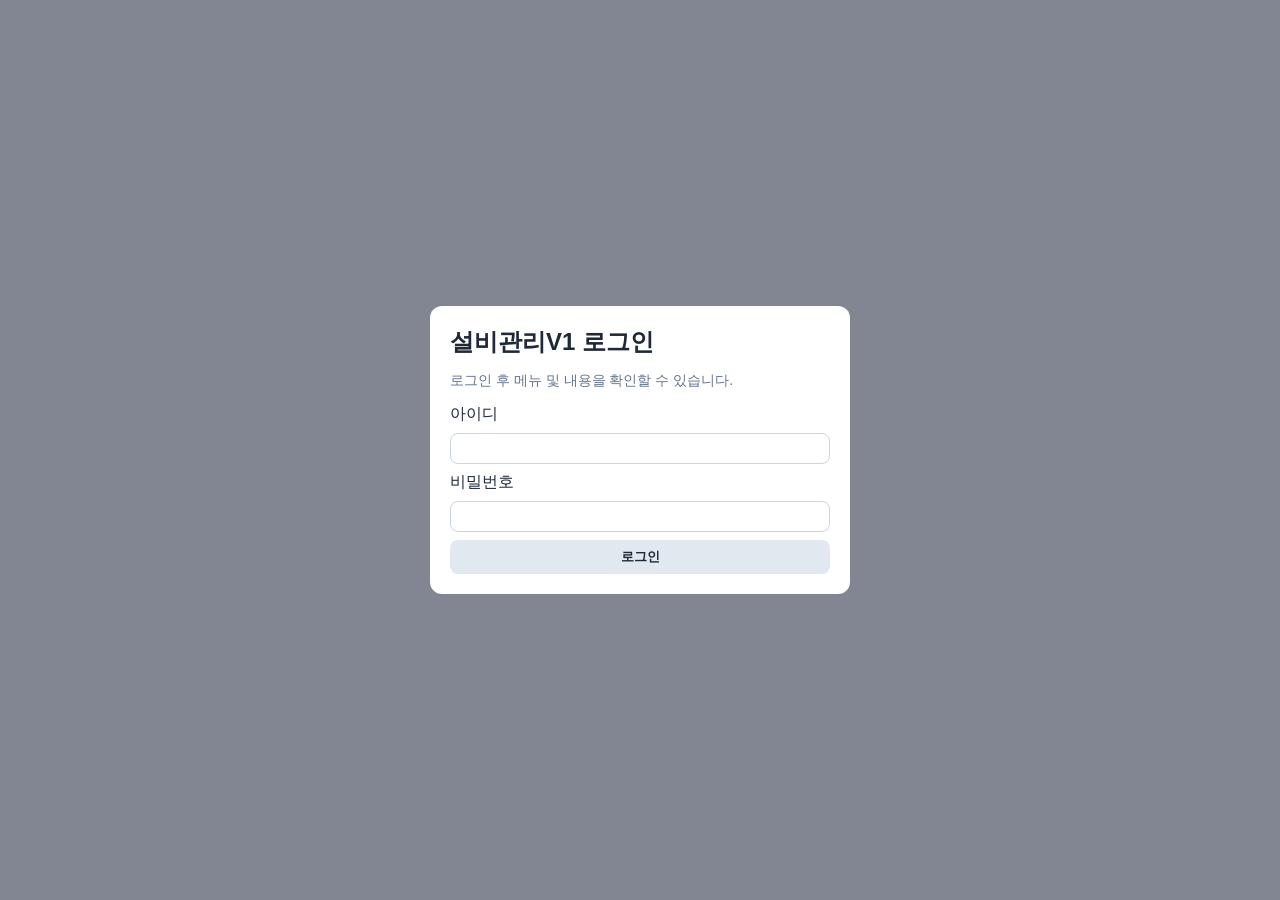
==== index.html @ 11098a84 "Add initial HTML structure for 설비관리V1" ====
<!DOCTYPE html>
<html lang="ko">
  <head>
    <meta charset="UTF-8" />
    <meta name="viewport" content="width=device-width, initial-scale=1.0" />
    <title>설비관리V1(기계1파트)</title>
    <link rel="stylesheet" href="styles.css" />
  </head>
  <body>
    <!-- 로그인 오버레이 -->
    <div id="login-overlay" class="overlay">
      <div class="login-card">
        <h2>설비관리V1 로그인</h2>
        <p class="muted">로그인 후 메뉴 및 내용을 확인할 수 있습니다.</p>
        <form id="login-form">
          <label for="login-id">아이디</label>
          <input id="login-id" type="text" required />

          <label for="login-pw">비밀번호</label>
          <input id="login-pw" type="password" required />

          <button type="submit">로그인</button>
        </form>
      </div>
    </div>

    <!-- 앱 본문 -->
    <div id="app" class="app hidden">
      <header class="header">
        <h1>설비관리V1(기계1파트)</h1>
        <button id="logout-btn" class="ghost-btn">로그아웃</button>
      </header>

      <!-- GNB -->
      <nav class="gnb">
        <button class="gnb-btn active" data-main="home">HOME</button>
        <button class="gnb-btn" data-main="lubrication">급유급지관리</button>
      </nav>

      <!-- LNB -->
      <nav id="lnb" class="lnb hidden">
        <button class="lnb-btn active" data-sub="예비소성로">예비소성로</button>
        <button class="lnb-btn" data-sub="본소성">본소성</button>
        <button class="lnb-btn" data-sub="열처리">열처리</button>
        <button class="lnb-btn" data-sub="혼합설비">혼합설비</button>
        <button class="lnb-btn" data-sub="필터프레스">필터프레스</button>
        <button class="lnb-btn" data-sub="진공건조기">진공건조기</button>
        <button class="lnb-btn" data-sub="냉각기">냉각기</button>
        <button class="lnb-btn" data-sub="관리메뉴">관리메뉴</button>
      </nav>

      <main>
        <section id="home-section"></section>
        <section id="process-section" class="hidden"></section>
        <section id="management-section" class="hidden"></section>
      </main>
    </div>

    <script src="app.js"></script>
  </body>
</html>
---- styles.css ----
* {
  box-sizing: border-box;
}

body {
  margin: 0;
  font-family: "Segoe UI", "Malgun Gothic", sans-serif;
  background: #f5f7fb;
  color: #1f2937;
}

.hidden {
  display: none !important;
}

.header {
  display: flex;
  justify-content: space-between;
  align-items: center;
  padding: 16px 24px;
  background: #1f3a8a;
  color: #fff;
}

.header h1 {
  margin: 0;
  font-size: 22px;
}

.ghost-btn {
  border: 1px solid #cbd5e1;
  background: #fff;
  color: #1f2937;
  padding: 8px 12px;
  border-radius: 8px;
  cursor: pointer;
}

.gnb, .lnb {
  display: flex;
  gap: 8px;
  padding: 10px 16px;
  border-bottom: 1px solid #dbe2ea;
  background: #fff;
  flex-wrap: wrap;
}

.gnb-btn, .lnb-btn, button[type="submit"], .action-btn {
  border: none;
  background: #e2e8f0;
  color: #1f2937;
  padding: 8px 12px;
  border-radius: 8px;
  cursor: pointer;
  font-weight: 600;
}

.gnb-btn.active, .lnb-btn.active {
  background: #2563eb;
  color: #fff;
}

main {
  padding: 16px;
}

.card-grid {
  display: grid;
  grid-template-columns: repeat(auto-fill, minmax(260px, 1fr));
  gap: 12px;
  margin-bottom: 16px;
}

.card {
  background: #fff;
  border: 1px solid #dbe2ea;
  border-radius: 12px;
  padding: 16px;
}

.card h3 {
  margin: 0 0 8px;
  font-size: 15px;
  color: #334155;
}

.metric {
  font-size: 28px;
  font-weight: 700;
  color: #111827;
}

.list-box ul {
  margin: 0;
  padding-left: 20px;
}

.section-title {
  margin: 6px 0 12px;
  font-size: 18px;
}

.table-wrap {
  overflow-x: auto;
  background: #fff;
  border: 1px solid #dbe2ea;
  border-radius: 12px;
}

table {
  width: 100%;
  border-collapse: collapse;
  min-width: 1100px;
}

th, td {
  border-bottom: 1px solid #eef2f7;
  padding: 8px;
  text-align: left;
  vertical-align: top;
}

th {
  background: #f8fafc;
  white-space: nowrap;
}

input, select, textarea {
  width: 100%;
  border: 1px solid #cbd5e1;
  border-radius: 8px;
  padding: 7px 8px;
  background: #fff;
}

textarea {
  resize: vertical;
  min-height: 36px;
}

.form-grid {
  display: grid;
  grid-template-columns: repeat(7, minmax(130px, 1fr));
  gap: 8px;
  align-items: end;
  margin-bottom: 12px;
}

.form-grid .full {
  grid-column: span 2;
}

.inline-actions {
  display: flex;
  gap: 6px;
}

.small-btn {
  padding: 6px 8px;
  font-size: 12px;
}

.filter-row input {
  min-width: 110px;
}

.overlay {
  position: fixed;
  inset: 0;
  background: rgba(15, 23, 42, 0.5);
  display: grid;
  place-items: center;
  z-index: 999;
}

.login-card {
  width: min(420px, 92vw);
  background: #fff;
  border-radius: 12px;
  padding: 20px;
}

.login-card h2 {
  margin: 0 0 8px;
}

.muted {
  color: #64748b;
  font-size: 14px;
}

.login-card form {
  display: grid;
  gap: 8px;
  margin-top: 12px;
}

.round-cell {
  min-width: 190px;
}
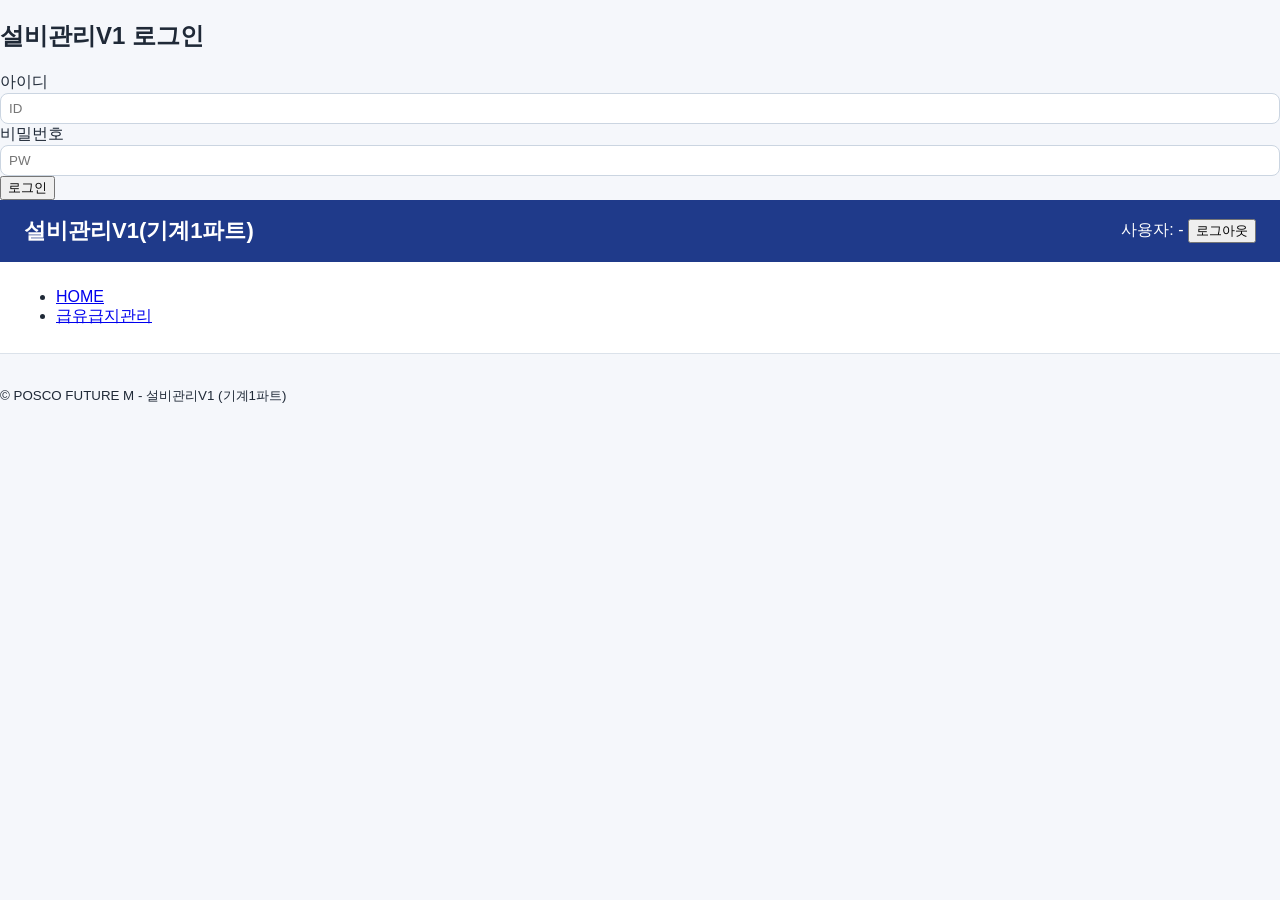
==== commit 16f1fd04: "Update index.html" ====
--- a/index.html
+++ b/index.html
@@ -1,61 +1,72 @@
 <!DOCTYPE html>
 <html lang="ko">
-  <head>
-    <meta charset="UTF-8" />
-    <meta name="viewport" content="width=device-width, initial-scale=1.0" />
-    <title>설비관리V1(기계1파트)</title>
-    <link rel="stylesheet" href="styles.css" />
-  </head>
-  <body>
-    <!-- 로그인 오버레이 -->
-    <div id="login-overlay" class="overlay">
-      <div class="login-card">
-        <h2>설비관리V1 로그인</h2>
-        <p class="muted">로그인 후 메뉴 및 내용을 확인할 수 있습니다.</p>
-        <form id="login-form">
-          <label for="login-id">아이디</label>
-          <input id="login-id" type="text" required />
+<head>
+  <meta charset="UTF-8" />
+  <meta name="viewport" content="width=device-width, initial-scale=1.0" />
+  <title>설비관리V1(기계1파트)</title>
+  <link rel="stylesheet" href="styles.css" />
+</head>
+<body>
 
-          <label for="login-pw">비밀번호</label>
-          <input id="login-pw" type="password" required />
+  <!-- 로그인 모달 -->
+  <div id="loginModal" class="modal-overlay">
+    <div class="modal login-box">
+      <h2>설비관리V1 로그인</h2>
+      <div class="form-row">
+        <label for="loginId">아이디</label>
+        <input type="text" id="loginId" placeholder="ID" autocomplete="off"/>
+      </div>
+      <div class="form-row">
+        <label for="loginPw">비밀번호</label>
+        <input type="password" id="loginPw" placeholder="PW" autocomplete="off"/>
+      </div>
+      <button id="btnLogin" class="btn btn-primary btn-block">로그인</button>
+    </div>
+  </div>
 
-          <button type="submit">로그인</button>
-        </form>
+  <!-- 메인 앱 (로그인 후 표시) -->
+  <div id="app" class="app-hidden">
+    <!-- 헤더 -->
+    <header class="header">
+      <h1 class="title">설비관리V1(기계1파트)</h1>
+      <div class="header-right">
+        <span id="userInfo">사용자: -</span>
+        <button id="btnLogout" class="btn btn-ghost">로그아웃</button>
       </div>
-    </div>
+    </header>
 
-    <!-- 앱 본문 -->
-    <div id="app" class="app hidden">
-      <header class="header">
-        <h1>설비관리V1(기계1파트)</h1>
-        <button id="logout-btn" class="ghost-btn">로그아웃</button>
-      </header>
+    <!-- GNB (1차 주메뉴) -->
+    <nav class="gnb">
+      <ul>
+        <li><a href="#" data-menu="home" class="gnb-item active">HOME</a></li>
+        <li><a href="#" data-menu="lubrication" class="gnb-item">급유급지관리</a></li>
+      </ul>
+    </nav>
 
-      <!-- GNB -->
-      <nav class="gnb">
-        <button class="gnb-btn active" data-main="home">HOME</button>
-        <button class="gnb-btn" data-main="lubrication">급유급지관리</button>
-      </nav>
+    <!-- LNB (2차 보조메뉴) -->
+    <nav id="lnb" class="lnb hidden">
+      <ul>
+        <li><a href="#" data-sub="예비소성로" class="lnb-item active">예비소성로</a></li>
+        <li><a href="#" data-sub="본소성" class="lnb-item">본소성</a></li>
+        <li><a href="#" data-sub="열처리" class="lnb-item">열처리</a></li>
+        <li><a href="#" data-sub="혼합설비" class="lnb-item">혼합설비</a></li>
+        <li><a href="#" data-sub="필터프레스" class="lnb-item">필터프레스</a></li>
+        <li><a href="#" data-sub="진공건조기" class="lnb-item">진공건조기</a></li>
+        <li><a href="#" data-sub="냉각기" class="lnb-item">냉각기</a></li>
+        <li><a href="#" data-sub="관리메뉴" class="lnb-item lnb-admin">관리메뉴</a></li>
+      </ul>
+    </nav>
 
-      <!-- LNB -->
-      <nav id="lnb" class="lnb hidden">
-        <button class="lnb-btn active" data-sub="예비소성로">예비소성로</button>
-        <button class="lnb-btn" data-sub="본소성">본소성</button>
-        <button class="lnb-btn" data-sub="열처리">열처리</button>
-        <button class="lnb-btn" data-sub="혼합설비">혼합설비</button>
-        <button class="lnb-btn" data-sub="필터프레스">필터프레스</button>
-        <button class="lnb-btn" data-sub="진공건조기">진공건조기</button>
-        <button class="lnb-btn" data-sub="냉각기">냉각기</button>
-        <button class="lnb-btn" data-sub="관리메뉴">관리메뉴</button>
-      </nav>
+    <!-- 콘텐츠 영역 -->
+    <main id="content" class="content">
+      <!-- 페이지 콘텐츠가 동적으로 렌더링됨 -->
+    </main>
 
-      <main>
-        <section id="home-section"></section>
-        <section id="process-section" class="hidden"></section>
-        <section id="management-section" class="hidden"></section>
-      </main>
-    </div>
+    <footer class="footer">
+      <small>© POSCO FUTURE M - 설비관리V1 (기계1파트)</small>
+    </footer>
+  </div>
 
-    <script src="app.js"></script>
-  </body>
+  <script src="app.js"></script>
+</body>
 </html>
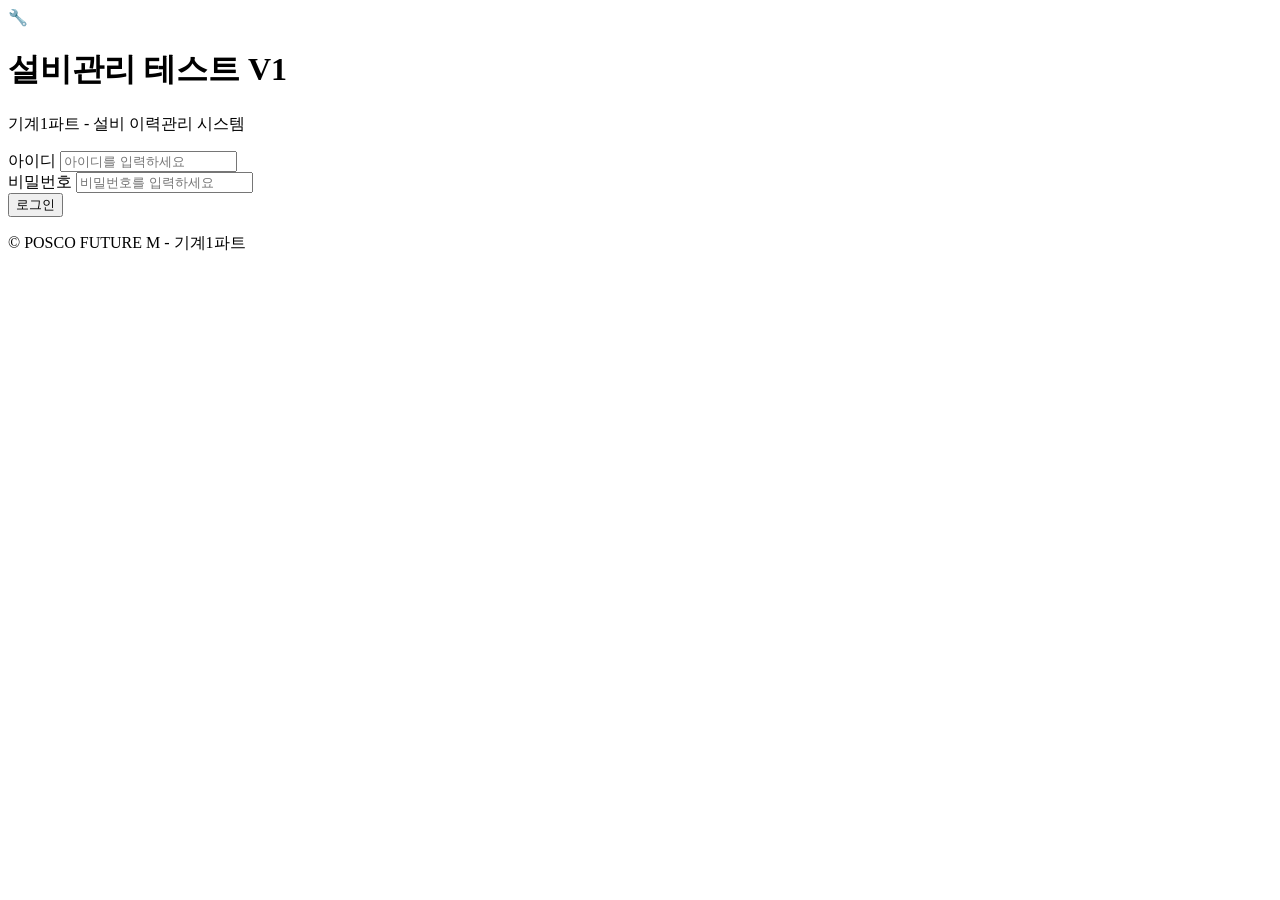
==== commit e8b2e500: "Update index.html" ====
--- a/index.html
+++ b/index.html
@@ -1,72 +1,30 @@
 <!DOCTYPE html>
 <html lang="ko">
 <head>
-  <meta charset="UTF-8" />
-  <meta name="viewport" content="width=device-width, initial-scale=1.0" />
-  <title>설비관리V1(기계1파트)</title>
-  <link rel="stylesheet" href="styles.css" />
+    <meta charset="UTF-8">
+    <meta name="viewport" content="width=device-width, initial-scale=1.0">
+    <title>설비관리 테스트V1 (기계1파트) - 로그인</title>
+    <link rel="stylesheet" href="css/style.css">
 </head>
-<body>
-
-  <!-- 로그인 모달 -->
-  <div id="loginModal" class="modal-overlay">
-    <div class="modal login-box">
-      <h2>설비관리V1 로그인</h2>
-      <div class="form-row">
-        <label for="loginId">아이디</label>
-        <input type="text" id="loginId" placeholder="ID" autocomplete="off"/>
-      </div>
-      <div class="form-row">
-        <label for="loginPw">비밀번호</label>
-        <input type="password" id="loginPw" placeholder="PW" autocomplete="off"/>
-      </div>
-      <button id="btnLogin" class="btn btn-primary btn-block">로그인</button>
+<body class="login-body">
+    <div class="login-container">
+        <div class="logo">🔧</div>
+        <h1>설비관리 테스트 V1</h1>
+        <p class="subtitle">기계1파트 - 설비 이력관리 시스템</p>
+        
+        <form id="loginForm">
+            <div class="input-group">
+                <label for="username">아이디</label>
+                <input type="text" id="username" placeholder="아이디를 입력하세요" required>
+            </div>
+            <div class="input-group">
+                <label for="password">비밀번호</label>
+                <input type="password" id="password" placeholder="비밀번호를 입력하세요" required>
+            </div>
+            <button type="submit" class="login-btn">로그인</button>
+        </form>
+        <p class="footer-text">© POSCO FUTURE M - 기계1파트</p>
     </div>
-  </div>
-
-  <!-- 메인 앱 (로그인 후 표시) -->
-  <div id="app" class="app-hidden">
-    <!-- 헤더 -->
-    <header class="header">
-      <h1 class="title">설비관리V1(기계1파트)</h1>
-      <div class="header-right">
-        <span id="userInfo">사용자: -</span>
-        <button id="btnLogout" class="btn btn-ghost">로그아웃</button>
-      </div>
-    </header>
-
-    <!-- GNB (1차 주메뉴) -->
-    <nav class="gnb">
-      <ul>
-        <li><a href="#" data-menu="home" class="gnb-item active">HOME</a></li>
-        <li><a href="#" data-menu="lubrication" class="gnb-item">급유급지관리</a></li>
-      </ul>
-    </nav>
-
-    <!-- LNB (2차 보조메뉴) -->
-    <nav id="lnb" class="lnb hidden">
-      <ul>
-        <li><a href="#" data-sub="예비소성로" class="lnb-item active">예비소성로</a></li>
-        <li><a href="#" data-sub="본소성" class="lnb-item">본소성</a></li>
-        <li><a href="#" data-sub="열처리" class="lnb-item">열처리</a></li>
-        <li><a href="#" data-sub="혼합설비" class="lnb-item">혼합설비</a></li>
-        <li><a href="#" data-sub="필터프레스" class="lnb-item">필터프레스</a></li>
-        <li><a href="#" data-sub="진공건조기" class="lnb-item">진공건조기</a></li>
-        <li><a href="#" data-sub="냉각기" class="lnb-item">냉각기</a></li>
-        <li><a href="#" data-sub="관리메뉴" class="lnb-item lnb-admin">관리메뉴</a></li>
-      </ul>
-    </nav>
-
-    <!-- 콘텐츠 영역 -->
-    <main id="content" class="content">
-      <!-- 페이지 콘텐츠가 동적으로 렌더링됨 -->
-    </main>
-
-    <footer class="footer">
-      <small>© POSCO FUTURE M - 설비관리V1 (기계1파트)</small>
-    </footer>
-  </div>
-
-  <script src="app.js"></script>
+    <script src="js/auth.js"></script>
 </body>
 </html>
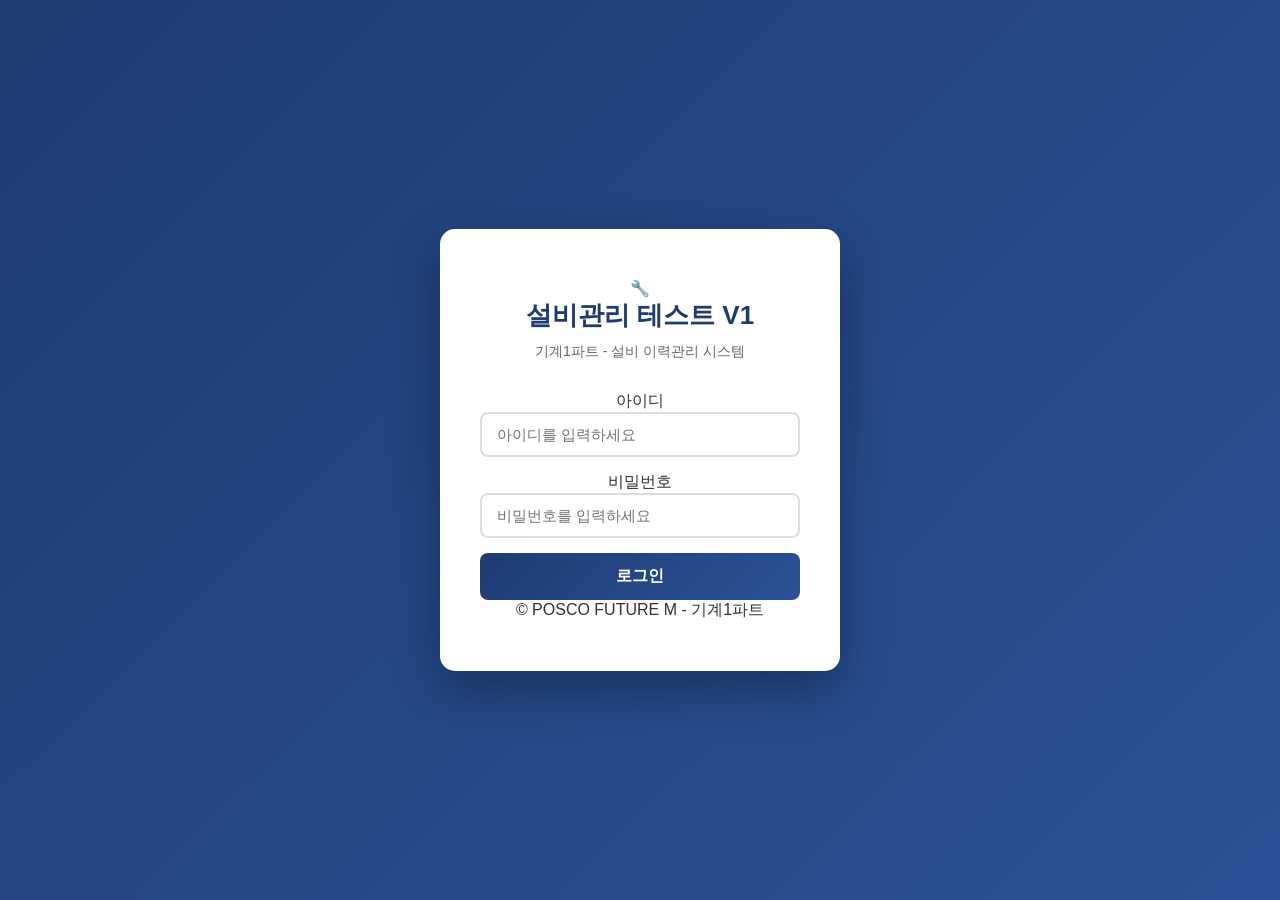
==== commit 956cf6bb: "Update index.html" ====
--- a/index.html
+++ b/index.html
@@ -6,24 +6,26 @@
     <title>설비관리 테스트V1 (기계1파트) - 로그인</title>
     <link rel="stylesheet" href="css/style.css">
 </head>
-<body class="login-body">
+<body>
     <div class="login-container">
-        <div class="logo">🔧</div>
-        <h1>설비관리 테스트 V1</h1>
-        <p class="subtitle">기계1파트 - 설비 이력관리 시스템</p>
-        
-        <form id="loginForm">
-            <div class="input-group">
-                <label for="username">아이디</label>
-                <input type="text" id="username" placeholder="아이디를 입력하세요" required>
-            </div>
-            <div class="input-group">
-                <label for="password">비밀번호</label>
-                <input type="password" id="password" placeholder="비밀번호를 입력하세요" required>
-            </div>
-            <button type="submit" class="login-btn">로그인</button>
-        </form>
-        <p class="footer-text">© POSCO FUTURE M - 기계1파트</p>
+        <div class="login-box">
+            <div class="logo">🔧</div>
+            <h1>설비관리 테스트 V1</h1>
+            <p class="subtitle">기계1파트 - 설비 이력관리 시스템</p>
+
+            <form id="loginForm">
+                <div class="input-group">
+                    <label for="username">아이디</label>
+                    <input type="text" id="username" placeholder="아이디를 입력하세요" required>
+                </div>
+                <div class="input-group">
+                    <label for="password">비밀번호</label>
+                    <input type="password" id="password" placeholder="비밀번호를 입력하세요" required>
+                </div>
+                <button type="submit" class="login-btn">로그인</button>
+            </form>
+            <p class="footer-text">© POSCO FUTURE M - 기계1파트</p>
+        </div>
     </div>
     <script src="js/auth.js"></script>
 </body>
--- a/css/style.css
+++ b/css/style.css
@@ -0,0 +1,739 @@
+/* ===== 전역 리셋 ===== */
+* { margin: 0; padding: 0; box-sizing: border-box; }
+body {
+    font-family: 'Malgun Gothic', '맑은 고딕', sans-serif;
+    background: #f0f2f5;
+    color: #333;
+}
+
+/* ===== 로그인 페이지 ===== */
+.login-container {
+    display: flex;
+    justify-content: center;
+    align-items: center;
+    min-height: 100vh;
+    background: linear-gradient(135deg, #1e3c72 0%, #2a5298 100%);
+}
+.login-box {
+    background: white;
+    padding: 50px 40px;
+    border-radius: 15px;
+    box-shadow: 0 20px 50px rgba(0,0,0,0.3);
+    width: 400px;
+    text-align: center;
+}
+.login-box h1 { color: #1e3c72; margin-bottom: 10px; font-size: 26px; }
+.login-box .subtitle { color: #666; margin-bottom: 30px; font-size: 14px; }
+.login-box input {
+    width: 100%;
+    padding: 12px 15px;
+    margin-bottom: 15px;
+    border: 2px solid #ddd;
+    border-radius: 8px;
+    font-size: 15px;
+    transition: border-color 0.2s;
+}
+.login-box input:focus { outline: none; border-color: #2a5298; }
+.login-box button {
+    width: 100%;
+    padding: 13px;
+    background: linear-gradient(135deg, #1e3c72 0%, #2a5298 100%);
+    color: white;
+    border: none;
+    border-radius: 8px;
+    font-size: 16px;
+    font-weight: bold;
+    cursor: pointer;
+    transition: transform 0.1s;
+}
+.login-box button:hover { transform: translateY(-2px); }
+
+/* ===== 헤더 ===== */
+.top-header {
+    background: linear-gradient(135deg, #1e3c72 0%, #2a5298 100%);
+    color: white;
+    padding: 15px 30px;
+    display: flex;
+    justify-content: space-between;
+    align-items: center;
+    box-shadow: 0 2px 10px rgba(0,0,0,0.1);
+}
+.header-title { font-size: 20px; font-weight: bold; }
+.logout-btn {
+    padding: 8px 18px;
+    background: rgba(255,255,255,0.2);
+    color: white;
+    border: 1px solid rgba(255,255,255,0.5);
+    border-radius: 5px;
+    cursor: pointer;
+    font-size: 13px;
+    transition: all 0.2s;
+}
+.logout-btn:hover { background: rgba(255,255,255,0.3); }
+
+/* ===== 네비게이션 ===== */
+.main-nav {
+    background: #2a5298;
+    padding: 0 30px;
+    box-shadow: 0 2px 5px rgba(0,0,0,0.1);
+}
+.main-nav ul {
+    list-style: none;
+    display: flex;
+    gap: 5px;
+}
+.main-nav > ul > li { position: relative; }
+.main-nav > ul > li > a {
+    display: block;
+    color: white;
+    text-decoration: none;
+    padding: 15px 20px;
+    font-weight: 500;
+    transition: background 0.2s;
+}
+.main-nav > ul > li > a:hover,
+.main-nav > ul > li.active > a { background: rgba(255,255,255,0.15); }
+.sub-menu {
+    display: none;
+    position: absolute;
+    top: 100%;
+    left: 0;
+    background: white;
+    min-width: 200px;
+    box-shadow: 0 5px 15px rgba(0,0,0,0.15);
+    border-radius: 0 0 8px 8px;
+    z-index: 1000;
+    flex-direction: column;
+    gap: 0;
+}
+.main-nav > ul > li.has-sub:hover .sub-menu { display: flex; }
+.sub-menu li a {
+    display: block;
+    padding: 12px 18px;
+    color: #333;
+    text-decoration: none;
+    font-size: 14px;
+    border-bottom: 1px solid #eee;
+    transition: background 0.2s;
+}
+.sub-menu li a:hover { background: #f0f7ff; color: #2a5298; }
+.sub-menu li:last-child a { border-bottom: none; }
+
+/* ===== 대시보드 ===== */
+.dashboard-main {
+    max-width: 1400px;
+    margin: 30px auto;
+    padding: 0 20px;
+}
+.dashboard-main h2 {
+    color: #1e3c72;
+    margin-bottom: 25px;
+    font-size: 24px;
+}
+
+/* 요약 카드 */
+.summary-cards {
+    display: grid;
+    grid-template-columns: repeat(4, 1fr);
+    gap: 20px;
+    margin-bottom: 30px;
+}
+.summary-card {
+    background: white;
+    padding: 25px;
+    border-radius: 10px;
+    box-shadow: 0 3px 10px rgba(0,0,0,0.08);
+    border-left: 5px solid #ccc;
+    transition: transform 0.2s;
+}
+.summary-card:hover { transform: translateY(-3px); }
+.summary-card.urgent { border-left-color: #dc3545; }
+.summary-card.warning { border-left-color: #ffc107; }
+.summary-card.normal { border-left-color: #28a745; }
+.summary-card.total { border-left-color: #2a5298; }
+.card-title {
+    font-size: 14px;
+    color: #666;
+    margin-bottom: 10px;
+    font-weight: 500;
+}
+.card-value {
+    font-size: 36px;
+    font-weight: bold;
+    color: #1e3c72;
+    margin-bottom: 5px;
+}
+.card-desc { font-size: 12px; color: #999; }
+
+/* 긴급 목록 박스 */
+.urgent-list-box {
+    background: white;
+    padding: 25px;
+    border-radius: 10px;
+    box-shadow: 0 3px 10px rgba(0,0,0,0.08);
+}
+.urgent-list-box h3 {
+    color: #1e3c72;
+    margin-bottom: 15px;
+    font-size: 18px;
+}
+
+/* D-day 배지 */
+.dday-badge {
+    display: inline-block;
+    padding: 4px 10px;
+    border-radius: 12px;
+    font-size: 12px;
+    font-weight: bold;
+    color: white;
+}
+.dday-urgent { background: #dc3545; }
+.dday-warning { background: #ffc107; color: #333; }
+
+/* ===== 월간 캘린더 ===== */
+.calendar-box {
+    background: white;
+    padding: 25px;
+    border-radius: 10px;
+    box-shadow: 0 3px 10px rgba(0,0,0,0.08);
+    margin-bottom: 30px;
+}
+.calendar-header {
+    display: flex;
+    align-items: center;
+    justify-content: center;
+    gap: 15px;
+    margin-bottom: 15px;
+}
+.calendar-header h3 {
+    color: #1e3c72;
+    font-size: 22px;
+    min-width: 200px;
+    text-align: center;
+    margin: 0;
+}
+.cal-nav-btn {
+    padding: 8px 16px;
+    background: #2a5298;
+    color: white;
+    border: none;
+    border-radius: 5px;
+    cursor: pointer;
+    font-size: 14px;
+    font-weight: bold;
+    transition: all 0.2s;
+}
+.cal-nav-btn:hover { background: #1e3c72; }
+.cal-nav-btn.today-btn { background: #17a2b8; margin-left: 20px; }
+.cal-nav-btn.today-btn:hover { background: #138496; }
+
+/* 범례 */
+.calendar-legend {
+    display: flex;
+    gap: 20px;
+    justify-content: center;
+    margin-bottom: 15px;
+    flex-wrap: wrap;
+    font-size: 13px;
+    color: #555;
+}
+.legend-item {
+    display: flex;
+    align-items: center;
+    gap: 6px;
+}
+.legend-dot {
+    display: inline-block;
+    width: 14px;
+    height: 14px;
+    border-radius: 3px;
+}
+.today-dot { background: #2a5298; }
+.urgent-dot { background: #dc3545; }
+.warning-dot { background: #ffc107; }
+.normal-dot { background: #28a745; }
+
+/* 캘린더 그리드 */
+.calendar-grid {
+    display: grid;
+    grid-template-columns: repeat(7, 1fr);
+    gap: 3px;
+    background: #e0e0e0;
+    border: 1px solid #ccc;
+    border-radius: 5px;
+    overflow: hidden;
+}
+.cal-weekday {
+    background: #1e3c72;
+    color: white;
+    text-align: center;
+    padding: 10px 5px;
+    font-weight: bold;
+    font-size: 14px;
+}
+.cal-weekday.sunday { background: #c82333; }
+.cal-weekday.saturday { background: #2a5298; }
+
+.cal-day {
+    background: white;
+    min-height: 110px;
+    padding: 6px;
+    position: relative;
+    transition: all 0.2s;
+    display: flex;
+    flex-direction: column;
+    overflow: hidden;
+}
+.cal-day.other-month {
+    background: #f5f5f5;
+    color: #bbb;
+}
+.cal-day.has-events { cursor: pointer; }
+.cal-day.has-events:hover {
+    background: #f0f7ff;
+    box-shadow: inset 0 0 0 2px #2a5298;
+}
+.cal-day.sunday .cal-day-num { color: #dc3545; }
+.cal-day.saturday .cal-day-num { color: #2a5298; }
+
+.cal-day.today {
+    background: linear-gradient(135deg, #e3f2fd 0%, #bbdefb 100%);
+    box-shadow: inset 0 0 0 3px #2a5298;
+}
+.cal-day.today .cal-day-num {
+    color: #1e3c72 !important;
+    font-weight: bold;
+}
+.today-label {
+    display: inline-block;
+    background: #2a5298;
+    color: white;
+    font-size: 9px;
+    padding: 1px 5px;
+    border-radius: 3px;
+    margin-left: 4px;
+    vertical-align: middle;
+    font-weight: bold;
+}
+
+.cal-day-num {
+    font-size: 14px;
+    font-weight: bold;
+    color: #333;
+    margin-bottom: 4px;
+}
+
+.cal-events {
+    display: flex;
+    flex-direction: column;
+    gap: 2px;
+    overflow: hidden;
+}
+.ev-badge {
+    font-size: 10px;
+    padding: 2px 5px;
+    border-radius: 3px;
+    color: white;
+    background: #6c757d;
+    white-space: nowrap;
+    overflow: hidden;
+    text-overflow: ellipsis;
+    cursor: pointer;
+    line-height: 1.4;
+}
+.ev-badge.urgent { background: #dc3545; }
+.ev-badge.warning { background: #ffc107; color: #333; }
+.ev-badge.normal { background: #28a745; }
+.ev-badge.more {
+    background: #e0e0e0;
+    color: #555;
+    text-align: center;
+    font-weight: bold;
+}
+
+/* 팝오버 */
+.day-popover {
+    position: absolute;
+    left: 50%;
+    transform: translateX(-50%);
+    background: white;
+    border-radius: 10px;
+    box-shadow: 0 15px 40px rgba(0,0,0,0.2);
+    z-index: 1000;
+    min-width: 600px;
+    max-width: 90vw;
+    border: 2px solid #2a5298;
+    overflow: hidden;
+}
+.popover-header {
+    background: linear-gradient(135deg, #1e3c72 0%, #2a5298 100%);
+    color: white;
+    padding: 12px 20px;
+    display: flex;
+    justify-content: space-between;
+    align-items: center;
+    font-weight: bold;
+    font-size: 15px;
+}
+.popover-close {
+    background: transparent;
+    color: white;
+    border: none;
+    font-size: 18px;
+    cursor: pointer;
+    padding: 0 5px;
+}
+.popover-close:hover { color: #ffcccc; }
+.popover-table {
+    width: 100%;
+    border-collapse: collapse;
+    font-size: 13px;
+}
+.popover-table th, .popover-table td {
+    padding: 10px;
+    border-bottom: 1px solid #eee;
+    text-align: center;
+}
+.popover-table th {
+    background: #f8f9fa;
+    color: #1e3c72;
+    font-weight: bold;
+}
+.popover-table tr:hover td { background: #f0f7ff; }
+.goto-link {
+    color: #2a5298;
+    text-decoration: none;
+    font-weight: bold;
+    padding: 4px 10px;
+    border: 1px solid #2a5298;
+    border-radius: 4px;
+    transition: all 0.2s;
+}
+.goto-link:hover { background: #2a5298; color: white; }
+
+/* 긴급 목록 테이블 */
+.urgent-table {
+    width: 100%;
+    border-collapse: collapse;
+    font-size: 13px;
+}
+.urgent-table th, .urgent-table td {
+    padding: 10px;
+    border-bottom: 1px solid #eee;
+    text-align: center;
+}
+.urgent-table th {
+    background: #f8f9fa;
+    color: #1e3c72;
+    font-weight: bold;
+}
+.urgent-table tr:hover td { background: #fff8e1; }
+
+/* ===== 관리 페이지 ===== */
+.management-main {
+    max-width: 100%;
+    margin: 20px auto;
+    padding: 0 20px;
+}
+.management-main h2 {
+    color: #1e3c72;
+    margin-bottom: 15px;
+    font-size: 22px;
+}
+
+.info-box {
+    background: #e7f3ff;
+    border-left: 4px solid #2a5298;
+    padding: 12px 15px;
+    margin-bottom: 20px;
+    border-radius: 5px;
+    font-size: 13px;
+    color: #333;
+    line-height: 1.6;
+}
+.info-box code {
+    background: #fff;
+    padding: 2px 6px;
+    border-radius: 3px;
+    color: #d63384;
+    font-family: 'Consolas', monospace;
+    font-size: 12px;
+}
+
+/* 필터 박스 */
+.filter-box {
+    background: white;
+    padding: 15px 20px;
+    border-radius: 8px;
+    margin-bottom: 15px;
+    display: flex;
+    gap: 15px;
+    align-items: flex-end;
+    flex-wrap: wrap;
+    box-shadow: 0 2px 5px rgba(0,0,0,0.05);
+}
+.filter-item {
+    display: flex;
+    flex-direction: column;
+    gap: 5px;
+}
+.filter-item label {
+    font-size: 12px;
+    color: #666;
+    font-weight: bold;
+}
+.filter-item input, .filter-item select {
+    padding: 7px 10px;
+    border: 1px solid #ccc;
+    border-radius: 4px;
+    font-size: 13px;
+    min-width: 150px;
+}
+.filter-btn {
+    padding: 8px 15px;
+    background: #2a5298;
+    color: white;
+    border: none;
+    border-radius: 4px;
+    cursor: pointer;
+    font-size: 13px;
+    font-weight: bold;
+    transition: background 0.2s;
+    height: 34px;
+}
+.filter-btn:hover { background: #1e3c72; }
+.filter-btn.reset { background: #6c757d; }
+.filter-btn.reset:hover { background: #5a6268; }
+.filter-btn.add { background: #28a745; }
+.filter-btn.add:hover { background: #218838; }
+.filter-btn.excel { background: #217346; color: white; font-weight: bold; }
+.filter-btn.excel:hover { background: #1a5c38; }
+
+/* 테이블 */
+.table-wrapper {
+    background: white;
+    border-radius: 8px;
+    overflow-x: auto;
+    box-shadow: 0 2px 5px rgba(0,0,0,0.05);
+    max-width: 100%;
+}
+.data-table {
+    width: 100%;
+    border-collapse: collapse;
+    font-size: 13px;
+    min-width: 1200px;
+}
+.data-table thead th {
+    background: #1e3c72;
+    color: white;
+    padding: 12px 8px;
+    text-align: center;
+    font-weight: bold;
+    font-size: 13px;
+    border-right: 1px solid rgba(255,255,255,0.15);
+    white-space: nowrap;
+    position: sticky;
+    top: 0;
+    z-index: 10;
+}
+.data-table thead th small { font-size: 10px; opacity: 0.8; display: block; }
+.data-table tbody td {
+    padding: 8px;
+    border-bottom: 1px solid #eee;
+    border-right: 1px solid #f5f5f5;
+    text-align: center;
+    vertical-align: middle;
+}
+.data-table tbody tr:hover td { background: #fafcff; }
+.data-table tbody tr.selected td { background: #fff8dc !important; }
+
+.data-table input[type="text"],
+.data-table input[type="date"] {
+    padding: 6px 8px;
+    border: 1px solid #ddd;
+    border-radius: 4px;
+    font-size: 13px;
+    width: 100%;
+    min-width: 100px;
+}
+.data-table input[type="text"]:focus,
+.data-table input[type="date"]:focus {
+    outline: none;
+    border-color: #2a5298;
+}
+.data-table input.invalid-input {
+    border-color: #dc3545;
+    background: #fff5f5;
+}
+
+/* 차회수리일자 */
+.next-date-display {
+    display: inline-block;
+    padding: 5px 10px;
+    background: #e7f3ff;
+    color: #1e3c72;
+    border-radius: 4px;
+    font-weight: bold;
+    font-size: 12px;
+}
+.next-date-display.locked {
+    background: #fff3cd;
+    color: #856404;
+}
+
+/* 휴지 셀 */
+.pause-cell {
+    display: flex;
+    align-items: center;
+    gap: 5px;
+    justify-content: center;
+}
+.pause-cell input[type="date"] { min-width: 130px; }
+.pause-sep { color: #666; font-weight: bold; }
+
+/* 삭제 버튼 */
+.del-btn {
+    padding: 5px 12px;
+    background: #dc3545;
+    color: white;
+    border: none;
+    border-radius: 4px;
+    cursor: pointer;
+    font-size: 12px;
+    font-weight: bold;
+    transition: background 0.2s;
+}
+.del-btn:hover { background: #c82333; }
+
+/* ===== 회차 체크박스 셀 (5개씩 열 구성) ===== */
+.checkbox-list {
+    display: grid;
+    grid-auto-flow: column;
+    grid-template-rows: repeat(5, auto);
+    gap: 4px 12px;
+    background: white;
+    border: 1px solid #ddd;
+    border-radius: 4px;
+    padding: 8px 10px;
+    min-width: 110px;
+    text-align: left;
+    justify-content: start;
+}
+.checkbox-item {
+    display: flex;
+    align-items: center;
+    gap: 6px;
+    font-size: 12px;
+    color: #333;
+    padding: 2px 0;
+    white-space: nowrap;
+}
+.checkbox-item input[type="checkbox"] {
+    width: 15px;
+    height: 15px;
+    cursor: pointer;
+    accent-color: #2a5298;
+    margin: 0;
+    flex-shrink: 0;
+}
+.checkbox-item label {
+    cursor: pointer;
+    user-select: none;
+}
+
+/* 관리 뷰용 체크박스 태그 */
+.chk-tag {
+    display: inline-block;
+    padding: 2px 7px;
+    margin: 2px;
+    border-radius: 10px;
+    font-size: 11px;
+    font-weight: bold;
+    white-space: nowrap;
+}
+.chk-tag.checked {
+    background: #d4edda;
+    color: #155724;
+    border: 1px solid #28a745;
+}
+.chk-tag.unchecked {
+    background: #f8d7da;
+    color: #721c24;
+    border: 1px solid #dc3545;
+}
+.chk-tag.strike {
+    text-decoration: line-through;
+    background: #e2e3e5;
+    color: #6c757d;
+    border-color: #6c757d;
+}
+
+/* ===== 체크박스 항목 관리 페이지 ===== */
+.checklist-main {
+    max-width: 1400px;
+    margin: 30px auto;
+    padding: 0 20px;
+}
+.checklist-main h2 {
+    color: #1e3c72;
+    margin-bottom: 20px;
+    font-size: 22px;
+}
+.checklist-form {
+    background: white;
+    padding: 20px;
+    border-radius: 8px;
+    margin-bottom: 20px;
+    box-shadow: 0 2px 5px rgba(0,0,0,0.05);
+    display: flex;
+    gap: 15px;
+    align-items: flex-end;
+    flex-wrap: wrap;
+}
+.checklist-form select,
+.checklist-form input {
+    padding: 8px 10px;
+    border: 1px solid #ccc;
+    border-radius: 4px;
+    font-size: 13px;
+    min-width: 150px;
+}
+.checklist-form button {
+    padding: 8px 20px;
+    background: #28a745;
+    color: white;
+    border: none;
+    border-radius: 4px;
+    cursor: pointer;
+    font-size: 13px;
+    font-weight: bold;
+    height: 34px;
+}
+.checklist-form button:hover { background: #218838; }
+
+.checklist-table {
+    width: 100%;
+    background: white;
+    border-collapse: collapse;
+    border-radius: 8px;
+    overflow: hidden;
+    box-shadow: 0 2px 5px rgba(0,0,0,0.05);
+}
+.checklist-table th {
+    background: #1e3c72;
+    color: white;
+    padding: 12px;
+    text-align: center;
+}
+.checklist-table td {
+    padding: 10px;
+    border-bottom: 1px solid #eee;
+    text-align: center;
+}
+
+/* ===== 반응형 ===== */
+@media (max-width: 768px) {
+    .summary-cards { grid-template-columns: repeat(2, 1fr); }
+    .filter-box { flex-direction: column; align-items: stretch; }
+    .filter-item input, .filter-item select { min-width: 100%; }
+}
